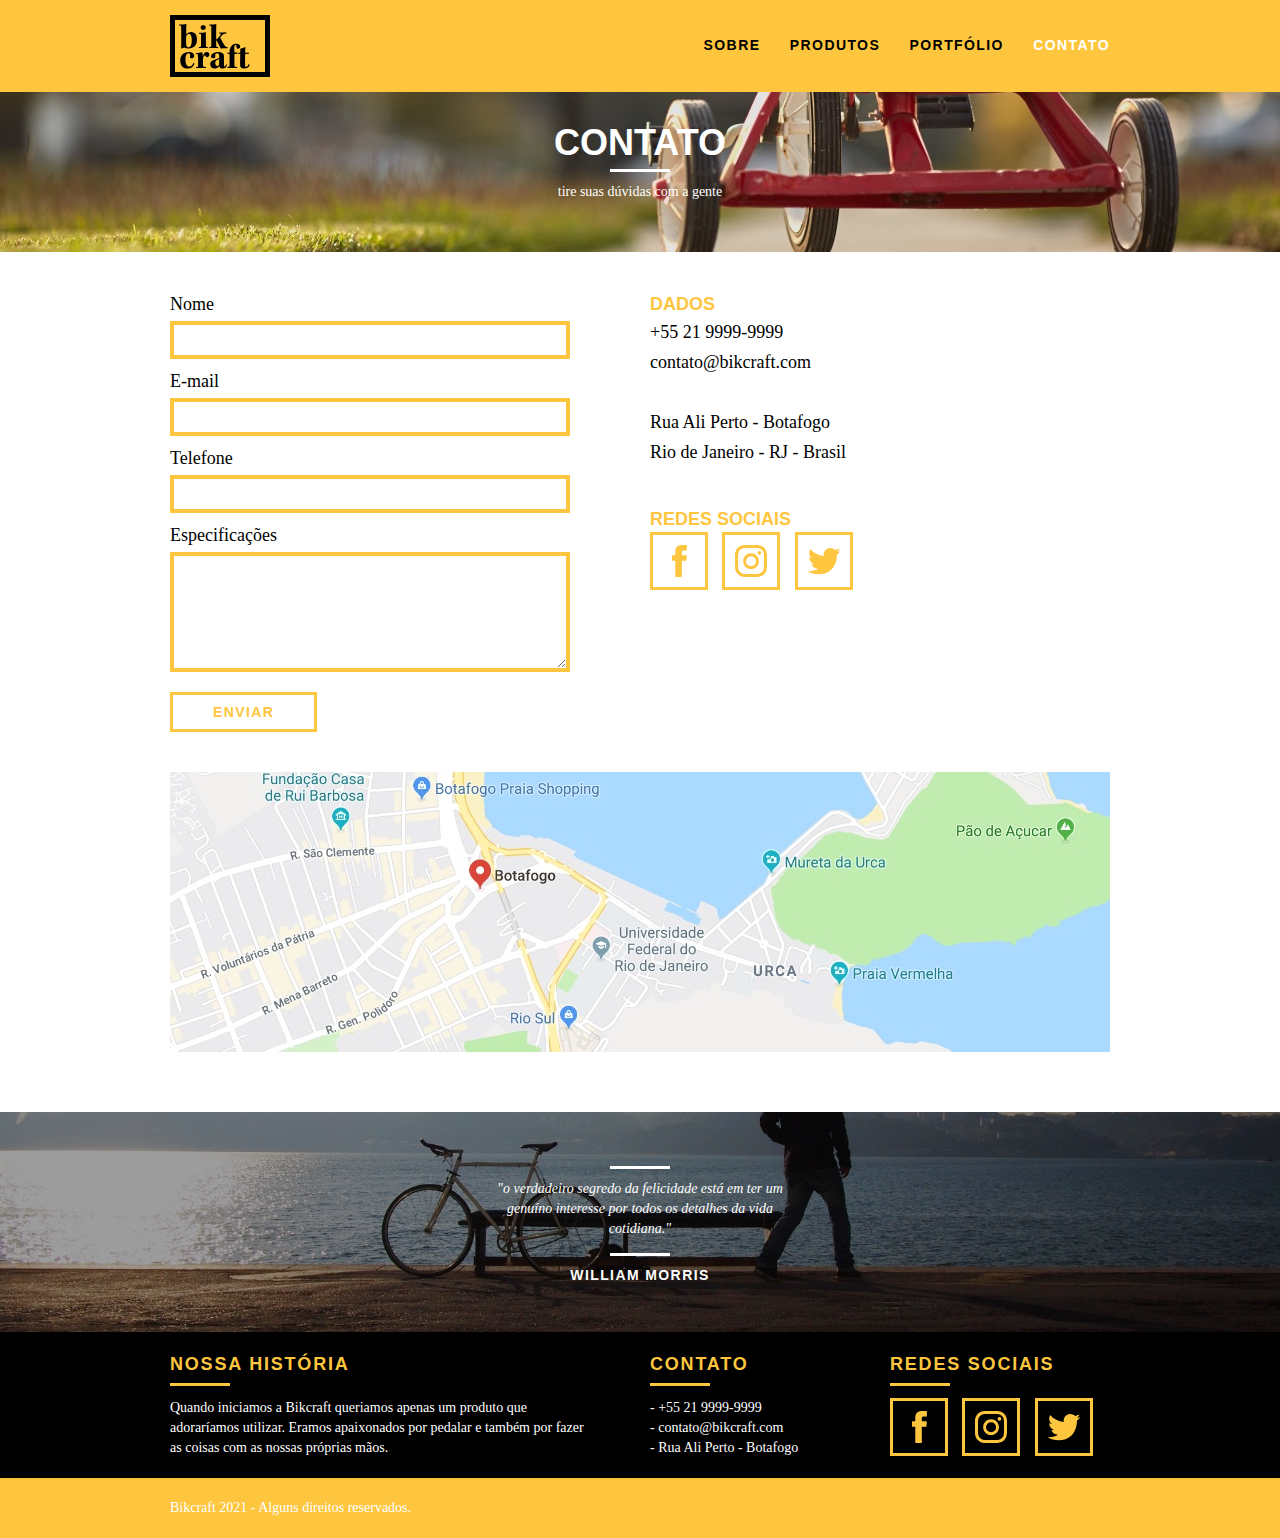
==== contato.html @ 5a8ddb0c "Criação e personalização da página contato" ====
<!DOCTYPE html>
<html lang="pt-br">

<head>
  <meta charset="UTF-8">
  <meta name="viewport" content="width=device-width, initial-scale=1.0">
  <title>Bikcraft - Contato</title>
  <link rel="stylesheet" href="css/normalize.css">
  <link rel="stylesheet" href="css/reset.css">
  <link rel="stylesheet" href="css/grid.css">
  <link rel="stylesheet" href="css/style.css">
  <link rel="stylesheet" href="css/contato.css">
</head>

<body>
  <header class="header">
    <div class="container">
      <a href="index.html" class="grid-4">
        <img src="img/bikcraft.svg" alt="Bikcraft">
      </a>
      <nav class="grid-12 header_menu">
        <ul>
          <li><a href="sobre.html">Sobre</a></li>
          <li><a href="produtos.html">Produtos</a></li>
          <li><a href="portfolio.html">Portfólio</a></li>
          <li><a href="contato.html" class="menu_ativo">Contato</a></li>
        </ul>
      </nav>
    </div>
  </header>

  <section class="introducao-interna interna_contato">
    <div class="container">
      <h1>Contato</h1>
      <p>tire suas dúvidas com a gente </p>
    </div>
  </section>

  <section class="contato container">
    <form class="form_contato grid-8" id="form_contato" action="">
      <label for="nome">Nome</label>
      <input type="text" id="nome">

      <label for="email">E-mail</label>
      <input type="text" id="email">

      <label for="telefone">Telefone</label>
      <input type="text" id="telefone">

      <label for="espec">Especificações</label>
      <textarea id="espec"></textarea>

      <button class="btn" type="submit">Enviar</button>
    </form>

    <div class="contato_dados grid-8">
      <div>
        <h3>Dados</h3>
        <span>+55 21 9999-9999</span>
        <span>contato@bikcraft.com</span>
        <span>Rua Ali Perto - Botafogo </span>
        <span>Rio de Janeiro - RJ - Brasil </span>
      </div>

      <div class="contato_redes">
        <h3>Redes Sociais</h3>
        <ul>
          <li>
            <a href="facebook.com" target="_blank"><img src="img/redes-sociais/facebook.svg" alt="Facebook Bikcraft"></a>
          </li>
          <li>
            <a href="instagram.com" target="_blank"><img src="img/redes-sociais/instagram.svg" alt="Instagram Bikcraft"></a>
          </li>
          <li>
            <a href="twitter.com" target="_blank"><img src="img/redes-sociais/twitter.svg" alt="Twitter Bikcraft"></a>
          </li>
        </ul>
      </div>
    </div>
  </section>

  <section class="mapa container">
    <a href="google.com" class="grid-16"><img src="img/endereco-bikcraft.jpg"></a>
  </section>

  <section class="quebra">
    <blockquote class="quote_externo container">
      <p>"o verdadeiro segredo da felicidade está em ter um genuíno interesse
        por todos os detalhes da vida cotidiana."</p>
      <cite>WILLIAM MORRIS</cite>
    </blockquote>
  </section>

  <footer>
    <div class="footer">
      <div class="container">
        <div class="grid-8 footer_historia">
          <h3>Nossa História</h3>
          <p>Quando iniciamos a Bikcraft queriamos apenas um produto que adoraríamos utilizar. Eramos apaixonados por pedalar e também por fazer as coisas com as nossas próprias mãos. </p>
        </div>

        <div class="grid-4 footer_contato">
          <h3>Contato</h3>
          <ul>
            <li>- +55 21 9999-9999</li>
            <li>- contato@bikcraft.com</li>
            <li>- Rua Ali Perto - Botafogo</li>
          </ul>
        </div>

        <div class="grid-4 footer_redes">
          <h3>Redes Sociais</h3>
          <ul>
            <li>
              <a href="facebook.com" target="_blank"><img src="img/redes-sociais/facebook.svg" alt="Facebook Bikcraft"></a>
            </li>
            <li>
              <a href="instagram.com" target="_blank"><img src="img/redes-sociais/instagram.svg" alt="Instagram Bikcraft"></a>
            </li>
            <li>
              <a href="twitter.com" target="_blank"><img src="img/redes-sociais/twitter.svg" alt="Twitter Bikcraft"></a>
            </li>
          </ul>
        </div>
      </div>

      <div class="copy">
        <div class="container">
          <p class="grid-16">Bikcraft 2021 - Alguns direitos reservados.</p>
        </div>
      </div>
    </div>
  </footer>
</body>

</html>
---- css/grid.css ----
*, *:before, *:after {
  -webkit-box-sizing: border-box; 
  -moz-box-sizing: border-box; 
  box-sizing: border-box;
}

.container {
	width: 960px;
	margin: 0 auto;
	padding: 0px;
	position: relative;
}

.container:after, .container:before {
	content: " ";
	display: table;
}

.container:after {
	clear: both;
}

.grid-1, .grid-2, .grid-3, .grid-4, .grid-5, .grid-6, .grid-7, .grid-8, .grid-9, .grid-10, .grid-11, .grid-12, .grid-13, .grid-14, .grid-15, .grid-16, .grid-1-3 {
	float: left;
	margin-left: 10px;
	margin-right: 10px;
}

.grid-1 	{width: 40px;}
.grid-2 	{width: 100px;}
.grid-3 	{width: 160px;}
.grid-4 	{width: 220px;}
.grid-5 	{width: 280px;}
.grid-6 	{width: 340px;}
.grid-7 	{width: 400px;}
.grid-8 	{width: 460px;}
.grid-9 	{width: 520px;}
.grid-10 	{width: 580px;}
.grid-11 	{width: 640px;}
.grid-12 	{width: 700px;}
.grid-13 	{width: 760px;}
.grid-14 	{width: 820px;}
.grid-15 	{width: 880px;}
.grid-16 	{width: 940px;}
.grid-1-3	{width: 300px;}
---- css/style.css ----
/* Estilos Gerais */
body {
  font-family: Arial, Helvetica, sans-serif;
  height: 800px;
}

p {
  font-family: Georgia, "Times New Roman", Times, serif;
  font-size: 14px;
  line-height: 20px;
}

img {
  display: block;
}

.btn {
  border: 3px solid #fec63e;
  padding: 10px 30px;
  color: #fec63e;
  font-size: 14px;
  text-transform: uppercase;
  letter-spacing: 0.1em;
  font-weight: bold;
  line-height: 20px;
}

.btn:hover {
  color: #fff;
  border-color: #fff;
}

.btn.btn-preto:hover {
  color: #000;
  border-color: #000;
}

.subtitulo {
  font-weight: bold;
  font-size: 24px;
  line-height: 30px;
  letter-spacing: 0.1em;
  color: #000;
  text-transform: uppercase;
  text-align: center;
  margin-bottom: 40px;
}

.subtitulo::after {
  content: "";
  display: block;
  width: 60px;
  height: 3px;
  background: #000;
  margin: 8px auto;
}

/* Formulario Produtos e Contato */

.form {
  padding-right: 60px;
}

.form label {
  display: block;
  color: #fff;
  font-family: Georgia, "Times New Roman", Times, serif;
  font-size: 18px;
  line-height: 25px;
  margin-bottom: 4px;
}

.form input,
.form textarea {
  display: block;
  width: 100%;
  border: 4px solid #fec63e;
  background: none;
  color: #fff;
  font-size: 14px;
  font-family: Georgia, "Times New Roman", Times, serif;
  padding: 7px 10px;
  margin-bottom: 10px;
  outline: none;
}

.form textarea {
  height: 120px;
  margin-bottom: 20px;
}

.form button {
  background: none;
  padding: 7px 40px;
}

/* Orçamento dados - Produtos e Contato */

.orcamento_dados h3 {
  font-size: 18px;
  text-transform: uppercase;
  color: #fec63e;
  font-weight: bold;
  line-height: 25px;
}

.orcamento_dados span {
  display: block;
  font-size: 18px;
  line-height: 30px;
  font-family: Georgia, "Times New Roman", Times, serif;
}

.orcamento_dados div {
  margin-bottom: 40px;
}

/* Header */
.header {
  position: fixed;
  top: 0;
  width: 100%;
  background: #fec63e;
  padding: 15px 0;
  z-index: 10;
}

.header_menu {
  text-align: right;
}

.header_menu ul li {
  display: inline-block;
  margin-left: 25px;
  margin-top: 20px;
}

.header_menu ul li a {
  color: #000;
  font-weight: bold;
  text-transform: uppercase;
  letter-spacing: 0.1em;
  font-size: 14px;
  line-height: 20px;
  padding: 10px 0;
}

.header_menu ul li a:hover {
  color: #fff;
}

.header_menu ul li a.menu_ativo {
  color: #fff;
}

/* Introdução */

.introducao {
  width: 100%;
  height: 380px;
  background: url("../img/bg.jpg") no-repeat center;
  background-size: cover;
  margin-top: 92px;
  text-align: center;
  padding-top: 80px;
}

.introducao h1 {
  color: #fff;
  font-weight: bold;
  text-transform: uppercase;
  font-size: 48px;
}

.quote_externo {
  max-width: 320px;
  margin: 0 auto;
  color: #fff;
  margin-bottom: 40px;
}

.quote_externo p {
  font-style: italic;
}

.quote_externo p::before,
.quote_externo p::after {
  content: "";
  display: block;
  width: 60px;
  height: 3px;
  background: #fff;
  margin: 14px auto 10px auto;
}

.quote_externo cite {
  font-style: normal;
  font-weight: bold;
  font-size: 14px;
  letter-spacing: 0.1em;
}

/* Introdução interna*/
.introducao-interna {
  width: 100%;
  height: 160px;
  margin-top: 92px;
  color: #fff;
  text-align: center;
  padding-top: 30px;
}

.introducao-interna h1 {
  font-weight: bold;
  text-transform: uppercase;
  font-size: 36px;
}

.introducao-interna h1::after {
  content: "";
  display: block;
  width: 60px;
  height: 3px;
  background: #fff;
  margin: 6px auto 10px auto;
}

.subtitulo-interno {
  font-weight: bold;
  text-transform: uppercase;
  font-size: 24px;
  line-height: 30px;
  letter-spacing: 0.1em;
  color: #000;
  margin-bottom: 20px;
}

.subtitulo-interno::after {
  content: "";
  display: block;
  width: 60px;
  height: 3px;
  background: #000;
  margin: 8px 0;
}

/* Produtos */

.produtos {
  padding: 60px 0;
}

.produtos_lista li {
  background: #fec63e;
  text-align: center;
}

.produtos_lista li h3,
.qualidade li h3 {
  font-weight: bold;
  font-size: 18px;
  line-height: 25px;
  text-transform: uppercase;
  letter-spacing: 0.1em;
  margin-top: 20px;
}

.produtos_lista li h3::after,
.qualidade li h3::after {
  content: "";
  display: block;
  width: 60px;
  height: 3px;
  background: #000;
  margin: 2px auto;
}

.produtos_lista li p {
  padding: 10px 20px 20px 20px;
}

.produtos_icone {
  background: #000;
  padding: 20px;
}

.call {
  text-align: center;
  padding-top: 40px;
  clear: both;
}

.call p {
  margin-bottom: 20px;
}

/*Portfolio*/

.portfolio {
  width: 100%;
  background: #000000;
  padding: 40px 0;
}

.portfolio .subtitulo {
  color: #fec63e;
}

.portfolio .subtitulo::after {
  background: #fec63e;
}

.portfolio .call p {
  color: #fff;
}

.portfolio_lista li:last-child {
  margin-top: 20px;
}

/* Sobre */

.qualidade {
  padding: 60px 0;
}

.qualidade::after {
  content: "";
  width: 634px;
  height: 83px;
  display: block;
  background: url("../img/linhas.svg") no-repeat center;
  position: absolute;
  top: 209px;
  right: 162px;
  z-index: -1;
}

.qualidade img {
  margin: 0 auto;
}

.qualidade_lista {
  padding-top: 20px;
  overflow: auto; /* clear-fix para limpar a flutuação*/
}
.qualidade_lista li {
  text-align: center;
  padding: 0 40px;
}

.qualidade_lista li h3::after {
  margin: 6px auto;
}

/* Quebra */
.quebra {
  width: 100%;
  height: 220px;
  background: url(../img/bg-footer.jpg) no-repeat center;
  background-size: cover;
  text-align: center;
  padding-top: 40px;
}

.quebra .quote-externo {
  max-width: 400px;
}

/* Footer */

.footer {
  width: 100%;
  background: #000;
  color: #fff;
  padding: 20px 0;
}

.footer h3 {
  font-size: 18px;
  line-height: 25px;
  color: #fec63e;
  text-transform: uppercase;
  letter-spacing: 0.1em;
  font-weight: bold;
}

.footer h3::after {
  content: "";
  display: block;
  width: 60px;
  height: 3px;
  background: #fec63e;
  margin: 6px 0 12px 0;
}

.footer_historia {
  padding-right: 40px;
  padding-bottom: 20px;
}
.footer_contato ul li {
  font-size: 14px;
  line-height: 20px;
  font-family: Georgia, "Times New Roman", Times, serif;
}
.footer_redes ul li {
  display: inline-block;
  margin-right: 10px;
}

.footer_redes ul li a {
  display: block;
  border: 3px solid #fec63e;
  padding: 10px;
}

.footer_redes ul li a:hover {
  border-color: #fff;
}

/* copyright */

.copy {
  width: 100%;
  background: #fec63e;
  padding: 20px 0;
  margin-bottom: -20px;
}
---- css/contato.css ----
.interna_contato {
  background: url(../img/bg-contato.jpg) no-repeat center;
  background-size: cover;
}

.contato {
  padding: 40px 0;
}
/* Formulario Contato */

.form_contato {
  padding-right: 60px;
}

.form_contato label {
  display: block;
  color: #000;
  font-family: Georgia, "Times New Roman", Times, serif;
  font-size: 18px;
  line-height: 25px;
  margin-bottom: 4px;
}

.form_contato input,
.form_contato textarea {
  display: block;
  width: 100%;
  border: 4px solid #fec63e;
  background: none;
  color: #000;
  font-size: 14px;
  font-family: Georgia, "Times New Roman", Times, serif;
  padding: 7px 10px;
  margin-bottom: 10px;
  outline: none;
}

.form_contato textarea {
  height: 120px;
  margin-bottom: 20px;
}

.form_contato button {
  background: none;
  padding: 7px 40px;
}

.form_contato button:hover {
  border-color: #000;
  color: #000;
}

/* Dados Contato */

.contato_dados {
  color: #000;
}

.contato_dados h3 {
  font-size: 18px;
  text-transform: uppercase;
  color: #fec63e;
  font-weight: bold;
  line-height: 25px;
}

.contato_dados span {
  display: block;
  font-size: 18px;
  line-height: 30px;
  font-family: Georgia, "Times New Roman", Times, serif;
}

.contato_dados span:nth-child(4) {
  margin-top: 30px;
}

.contato_dados div {
  margin-bottom: 40px;
}

/* Redes sociais contato */

.contato_redes ul li {
  display: inline-block;
  margin-right: 10px;
}

.contato_redes ul li a {
  display: block;
  border: 3px solid #fec63e;
  padding: 10px;
}

.contato_redes ul li a:hover {
  border-color: #000;
}

/* Mapa / Endereço */

.mapa {
  padding-bottom: 60px;
}
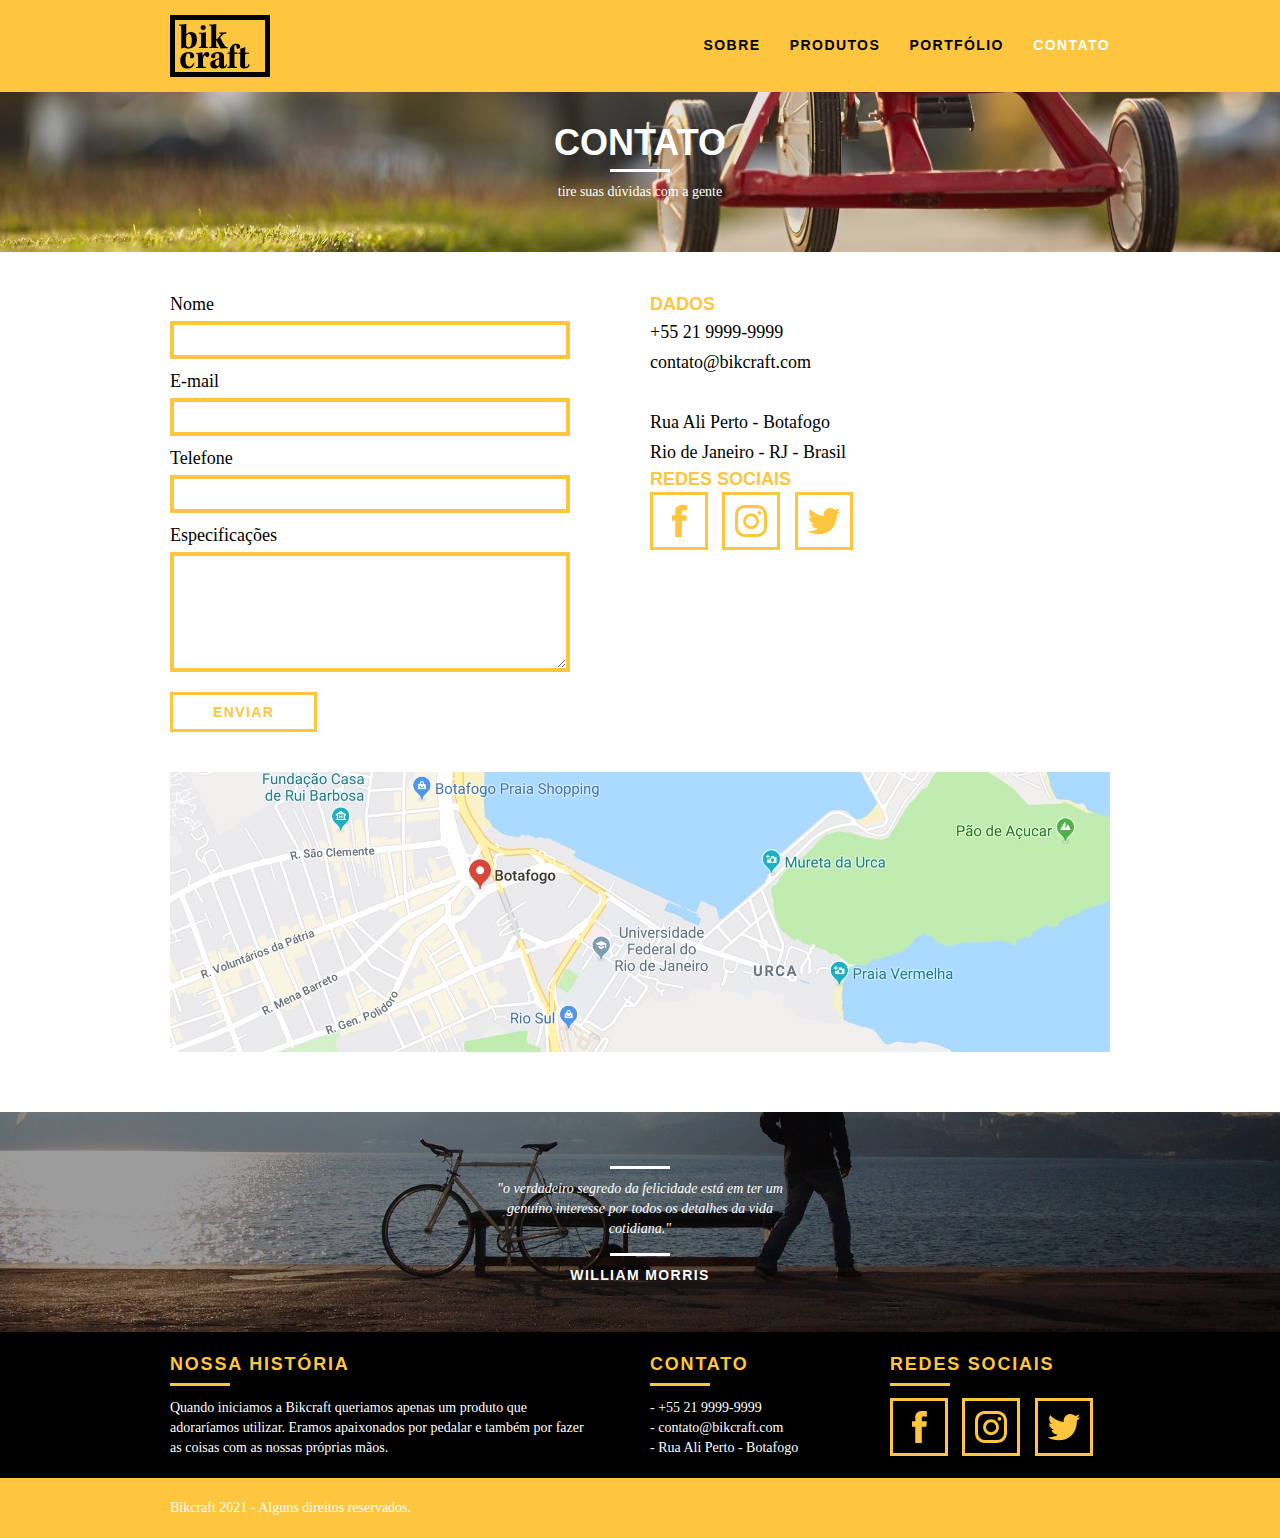
==== commit 864f4610: "Modificação na página contato" ====
--- a/contato.html
+++ b/contato.html
@@ -54,28 +54,24 @@
     </form>
 
     <div class="contato_dados grid-8">
-      <div>
-        <h3>Dados</h3>
-        <span>+55 21 9999-9999</span>
-        <span>contato@bikcraft.com</span>
-        <span>Rua Ali Perto - Botafogo </span>
-        <span>Rio de Janeiro - RJ - Brasil </span>
-      </div>
+      <h3>Dados</h3>
+      <span>+55 21 9999-9999</span>
+      <span>contato@bikcraft.com</span>
+      <span>Rua Ali Perto - Botafogo </span>
+      <span>Rio de Janeiro - RJ - Brasil </span>
 
-      <div class="contato_redes">
-        <h3>Redes Sociais</h3>
-        <ul>
-          <li>
-            <a href="facebook.com" target="_blank"><img src="img/redes-sociais/facebook.svg" alt="Facebook Bikcraft"></a>
-          </li>
-          <li>
-            <a href="instagram.com" target="_blank"><img src="img/redes-sociais/instagram.svg" alt="Instagram Bikcraft"></a>
-          </li>
-          <li>
-            <a href="twitter.com" target="_blank"><img src="img/redes-sociais/twitter.svg" alt="Twitter Bikcraft"></a>
-          </li>
-        </ul>
-      </div>
+      <h3>Redes Sociais</h3>
+      <ul>
+        <li>
+          <a href="facebook.com" target="_blank"><img src="img/redes-sociais/facebook.svg" alt="Facebook Bikcraft"></a>
+        </li>
+        <li>
+          <a href="instagram.com" target="_blank"><img src="img/redes-sociais/instagram.svg" alt="Instagram Bikcraft"></a>
+        </li>
+        <li>
+          <a href="twitter.com" target="_blank"><img src="img/redes-sociais/twitter.svg" alt="Twitter Bikcraft"></a>
+        </li>
+      </ul>
     </div>
   </section>
 
--- a/css/contato.css
+++ b/css/contato.css
@@ -81,18 +81,18 @@
 
 /* Redes sociais contato */
 
-.contato_redes ul li {
+.contato_dados ul li {
   display: inline-block;
   margin-right: 10px;
 }
 
-.contato_redes ul li a {
+.contato_dados ul li a {
   display: block;
   border: 3px solid #fec63e;
   padding: 10px;
 }
 
-.contato_redes ul li a:hover {
+.contato_dados ul li a:hover {
   border-color: #000;
 }
 
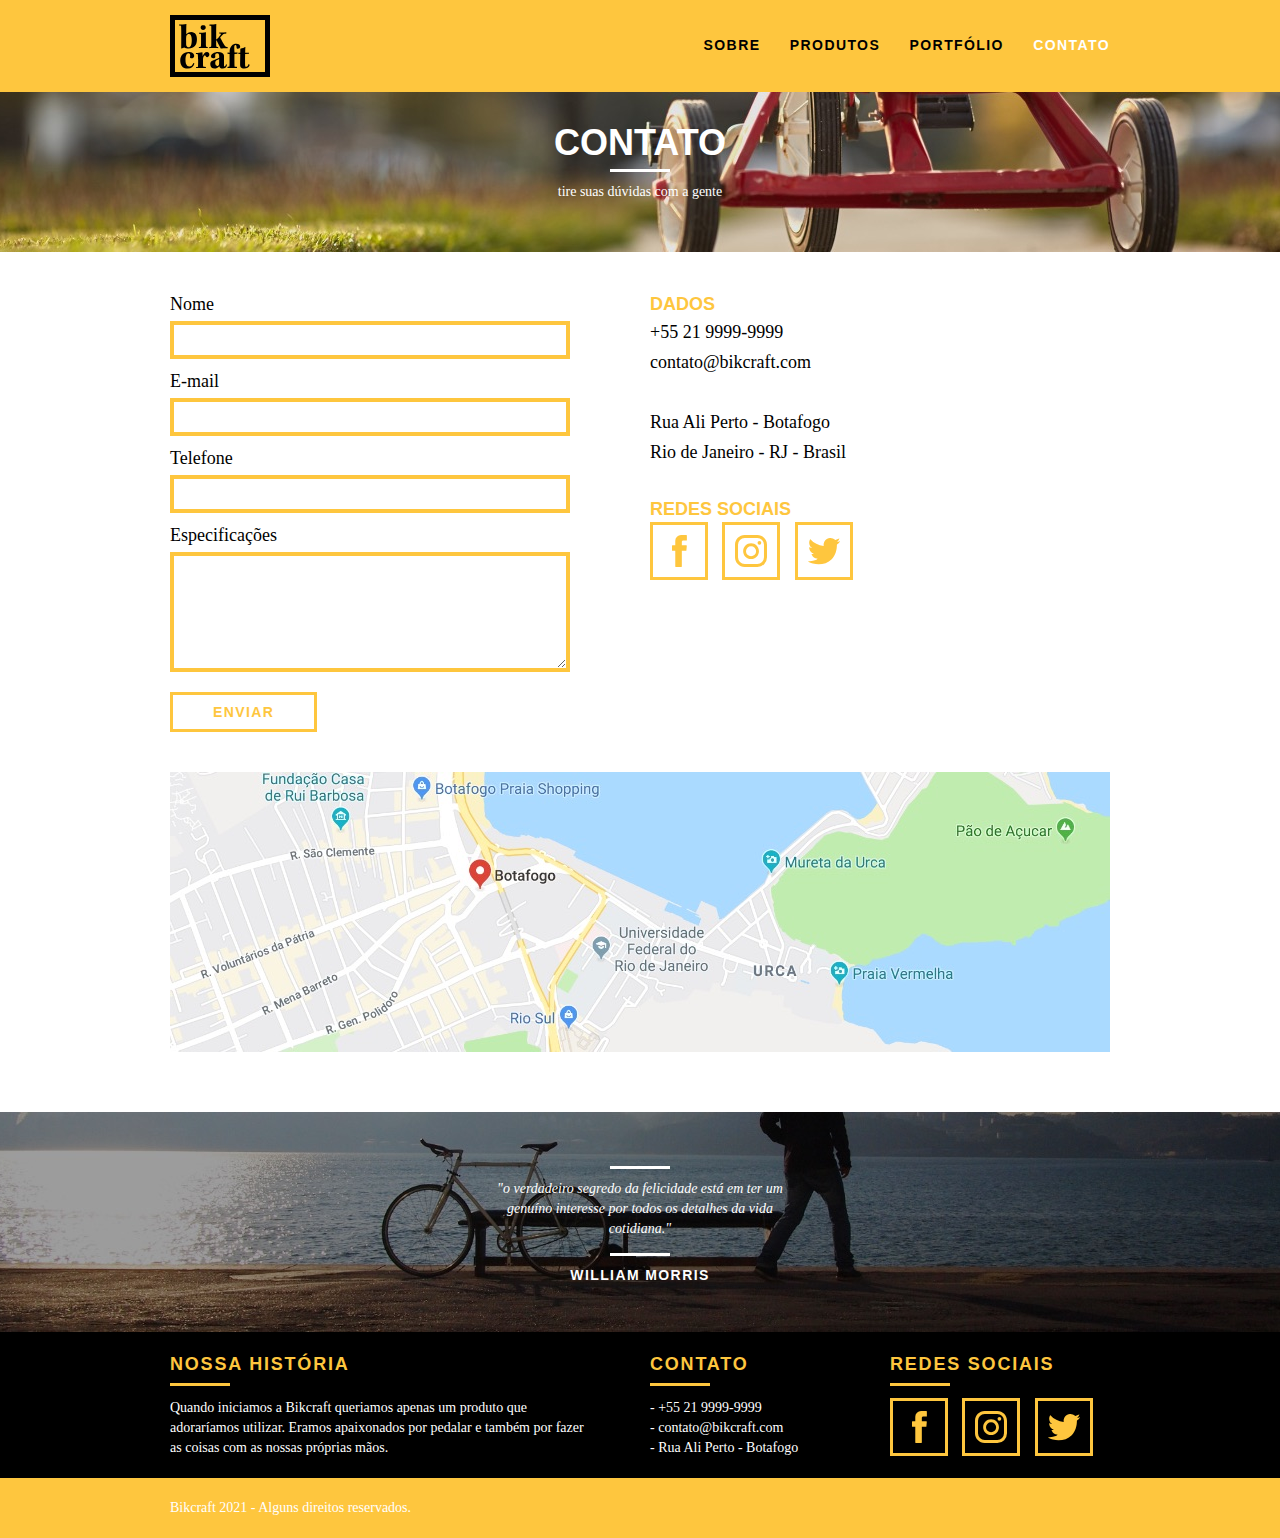
==== commit bf70430f: "pequenos ajustes na página contato" ====
--- a/contato.html
+++ b/contato.html
@@ -50,7 +50,7 @@
       <label for="espec">Especificações</label>
       <textarea id="espec"></textarea>
 
-      <button class="btn" type="submit">Enviar</button>
+      <button class="btn btn-preto" type="submit">Enviar</button>
     </form>
 
     <div class="contato_dados grid-8">
@@ -76,7 +76,7 @@
   </section>
 
   <section class="mapa container">
-    <a href="google.com" class="grid-16"><img src="img/endereco-bikcraft.jpg"></a>
+    <a href="google.com" target="_blank" class="grid-16"><img src="img/endereco-bikcraft.jpg"></a>
   </section>
 
   <section class="quebra">
--- a/css/contato.css
+++ b/css/contato.css
@@ -45,11 +45,6 @@
   padding: 7px 40px;
 }
 
-.form_contato button:hover {
-  border-color: #000;
-  color: #000;
-}
-
 /* Dados Contato */
 
 .contato_dados {
@@ -71,8 +66,8 @@
   font-family: Georgia, "Times New Roman", Times, serif;
 }
 
-.contato_dados span:nth-child(4) {
-  margin-top: 30px;
+.contato_dados span:nth-of-type(even) {
+  margin-bottom: 30px;
 }
 
 .contato_dados div {
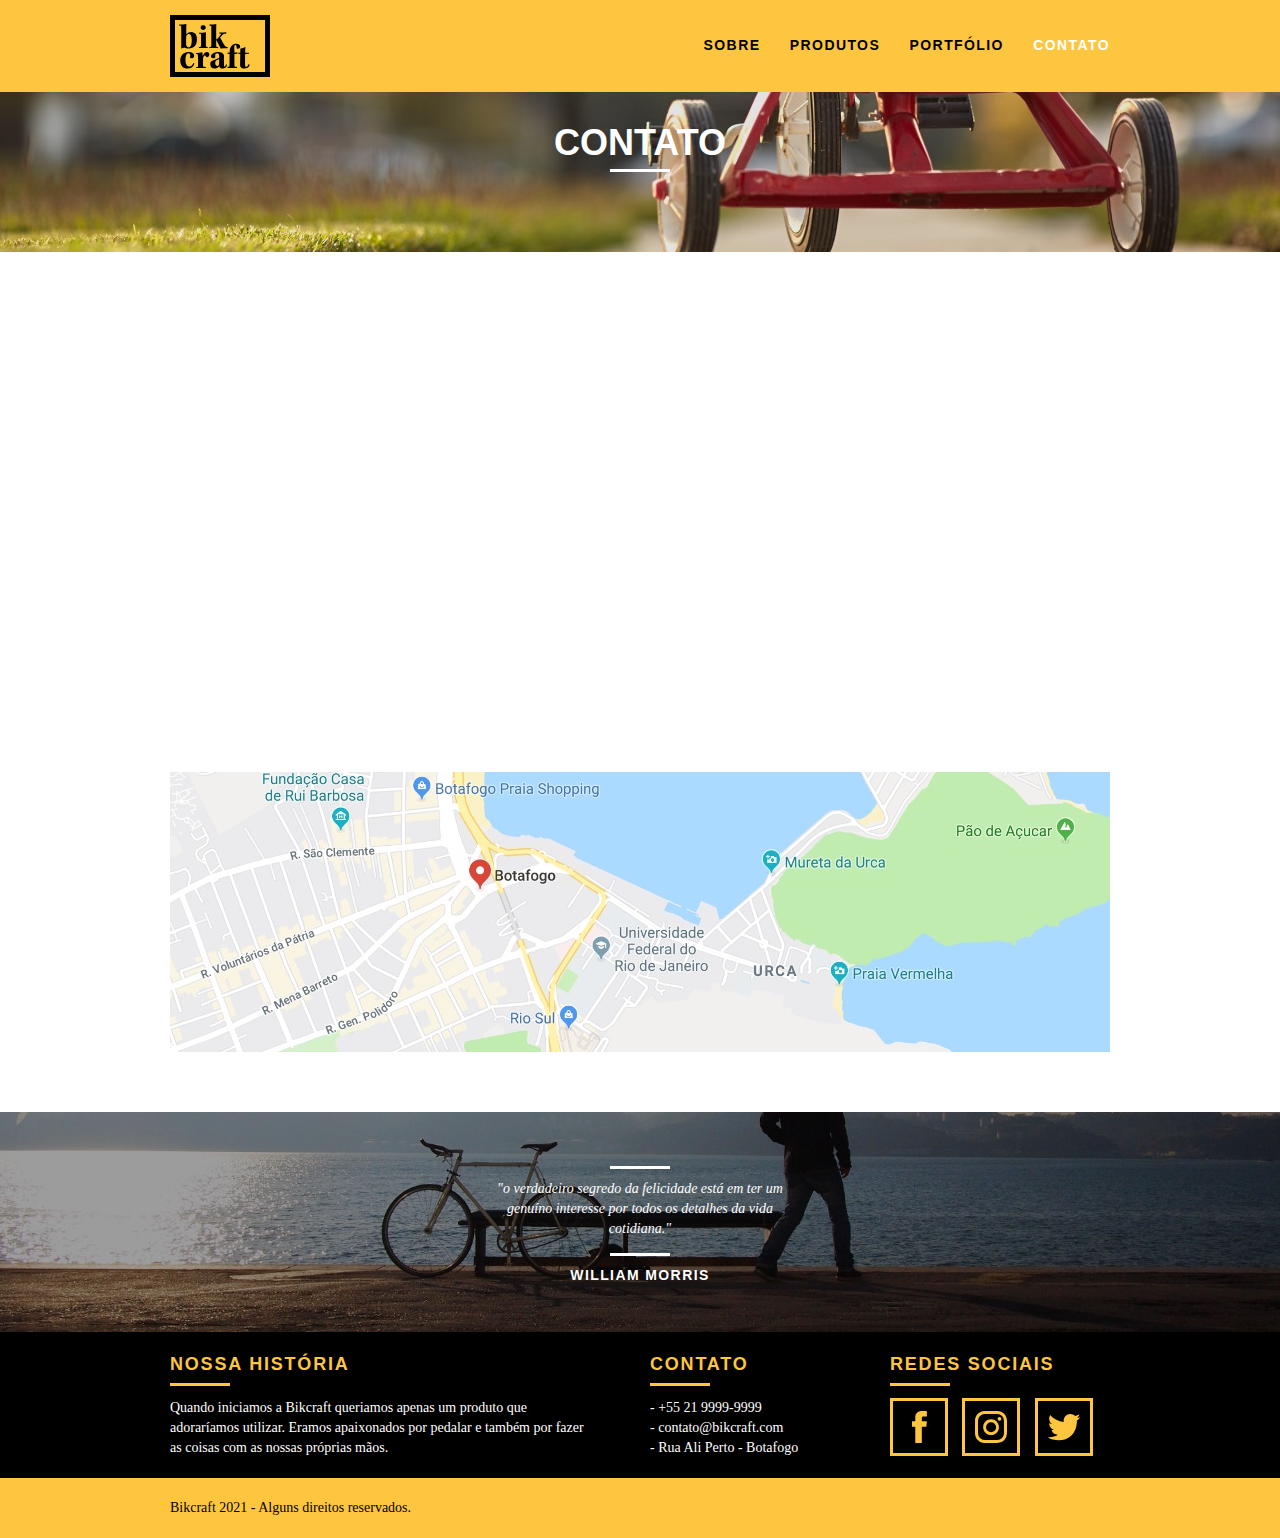
==== commit bb9977c4: "Adicionando slide e animação nas páginas" ====
--- a/contato.html
+++ b/contato.html
@@ -10,6 +10,8 @@
   <link rel="stylesheet" href="css/grid.css">
   <link rel="stylesheet" href="css/style.css">
   <link rel="stylesheet" href="css/contato.css">
+  <link rel="stylesheet" href="css/responsivo.css">
+  <script>document.documentElement.classList.add("js")</script>
 </head>
 
 <body>
@@ -31,12 +33,12 @@
 
   <section class="introducao-interna interna_contato">
     <div class="container">
-      <h1>Contato</h1>
-      <p>tire suas dúvidas com a gente </p>
+      <h1 data-anime="400" class="fadeInDown">Contato</h1>
+      <p data-anime="800" class="fadeInDown">tire suas dúvidas com a gente </p>
     </div>
   </section>
 
-  <section class="contato container">
+  <section class="contato container fadeInDown" data-anime="1200">
     <form class="form_contato grid-8" id="form_contato" action="">
       <label for="nome">Nome</label>
       <input type="text" id="nome">
@@ -127,6 +129,9 @@
       </div>
     </div>
   </footer>
+  <script src="./js/simple-anime.js"></script>
+  <script src="./js/simple-slide.js"></script>
+  <script src="./js/script.js"></script>
 </body>
 
 </html>--- a/css/grid.css
+++ b/css/grid.css
@@ -1,45 +1,184 @@
-*, *:before, *:after {
-  -webkit-box-sizing: border-box; 
-  -moz-box-sizing: border-box; 
+*,
+*:before,
+*:after {
+  -webkit-box-sizing: border-box;
+  -moz-box-sizing: border-box;
   box-sizing: border-box;
 }
 
 .container {
-	width: 960px;
-	margin: 0 auto;
-	padding: 0px;
-	position: relative;
+  width: 960px;
+  margin: 0 auto;
+  padding: 0px;
+  position: relative;
 }
 
-.container:after, .container:before {
-	content: " ";
-	display: table;
+.container:after,
+.container:before {
+  content: " ";
+  display: table;
 }
 
 .container:after {
-	clear: both;
+  clear: both;
 }
 
-.grid-1, .grid-2, .grid-3, .grid-4, .grid-5, .grid-6, .grid-7, .grid-8, .grid-9, .grid-10, .grid-11, .grid-12, .grid-13, .grid-14, .grid-15, .grid-16, .grid-1-3 {
-	float: left;
-	margin-left: 10px;
-	margin-right: 10px;
+.grid-1,
+.grid-2,
+.grid-3,
+.grid-4,
+.grid-5,
+.grid-6,
+.grid-7,
+.grid-8,
+.grid-9,
+.grid-10,
+.grid-11,
+.grid-12,
+.grid-13,
+.grid-14,
+.grid-15,
+.grid-16,
+.grid-1-3 {
+  float: left;
+  margin-left: 10px;
+  margin-right: 10px;
 }
 
-.grid-1 	{width: 40px;}
-.grid-2 	{width: 100px;}
-.grid-3 	{width: 160px;}
-.grid-4 	{width: 220px;}
-.grid-5 	{width: 280px;}
-.grid-6 	{width: 340px;}
-.grid-7 	{width: 400px;}
-.grid-8 	{width: 460px;}
-.grid-9 	{width: 520px;}
-.grid-10 	{width: 580px;}
-.grid-11 	{width: 640px;}
-.grid-12 	{width: 700px;}
-.grid-13 	{width: 760px;}
-.grid-14 	{width: 820px;}
-.grid-15 	{width: 880px;}
-.grid-16 	{width: 940px;}
-.grid-1-3	{width: 300px;}+.grid-1 {
+  width: 40px;
+}
+.grid-2 {
+  width: 100px;
+}
+.grid-3 {
+  width: 160px;
+}
+.grid-4 {
+  width: 220px;
+}
+.grid-5 {
+  width: 280px;
+}
+.grid-6 {
+  width: 340px;
+}
+.grid-7 {
+  width: 400px;
+}
+.grid-8 {
+  width: 460px;
+}
+.grid-9 {
+  width: 520px;
+}
+.grid-10 {
+  width: 580px;
+}
+.grid-11 {
+  width: 640px;
+}
+.grid-12 {
+  width: 700px;
+}
+.grid-13 {
+  width: 760px;
+}
+.grid-14 {
+  width: 820px;
+}
+.grid-15 {
+  width: 880px;
+}
+.grid-16 {
+  width: 940px;
+}
+.grid-1-3 {
+  width: 300px;
+}
+
+@media only screen and (min-width: 788px) and (max-width: 979px) {
+  .container {
+    width: 768px;
+  }
+
+  .grid-1 {
+    width: 28px;
+  }
+  .grid-2 {
+    width: 76px;
+  }
+  .grid-3 {
+    width: 124px;
+  }
+  .grid-4 {
+    width: 172px;
+  }
+  .grid-5 {
+    width: 220px;
+  }
+  .grid-6 {
+    width: 268px;
+  }
+  .grid-7 {
+    width: 316px;
+  }
+  .grid-8 {
+    width: 364px;
+  }
+  .grid-9 {
+    width: 412px;
+  }
+  .grid-10 {
+    width: 460px;
+  }
+  .grid-11 {
+    width: 508px;
+  }
+  .grid-12 {
+    width: 556px;
+  }
+  .grid-13 {
+    width: 604px;
+  }
+  .grid-14 {
+    width: 652px;
+  }
+  .grid-15 {
+    width: 700px;
+  }
+  .grid-16 {
+    width: 748px;
+  }
+  .grid-1-3 {
+    width: 236px;
+  }
+}
+
+@media only screen and (max-width: 787px) {
+  .container {
+    width: 300px;
+  }
+
+  .grid-1,
+  .grid-2,
+  .grid-3,
+  .grid-4,
+  .grid-5,
+  .grid-6,
+  .grid-7,
+  .grid-8,
+  .grid-9,
+  .grid-10,
+  .grid-11,
+  .grid-12,
+  .grid-13,
+  .grid-14,
+  .grid-15,
+  .grid-16,
+  .grid-1-3 {
+    width: 300px;
+    margin: 0 0 20px 0;
+    float: none;
+  }
+}
--- a/css/style.css
+++ b/css/style.css
@@ -12,6 +12,7 @@
 
 img {
   display: block;
+  max-width: 100%;
 }
 
 .btn {
@@ -55,66 +56,6 @@
   margin: 8px auto;
 }
 
-/* Formulario Produtos e Contato */
-
-.form {
-  padding-right: 60px;
-}
-
-.form label {
-  display: block;
-  color: #fff;
-  font-family: Georgia, "Times New Roman", Times, serif;
-  font-size: 18px;
-  line-height: 25px;
-  margin-bottom: 4px;
-}
-
-.form input,
-.form textarea {
-  display: block;
-  width: 100%;
-  border: 4px solid #fec63e;
-  background: none;
-  color: #fff;
-  font-size: 14px;
-  font-family: Georgia, "Times New Roman", Times, serif;
-  padding: 7px 10px;
-  margin-bottom: 10px;
-  outline: none;
-}
-
-.form textarea {
-  height: 120px;
-  margin-bottom: 20px;
-}
-
-.form button {
-  background: none;
-  padding: 7px 40px;
-}
-
-/* Orçamento dados - Produtos e Contato */
-
-.orcamento_dados h3 {
-  font-size: 18px;
-  text-transform: uppercase;
-  color: #fec63e;
-  font-weight: bold;
-  line-height: 25px;
-}
-
-.orcamento_dados span {
-  display: block;
-  font-size: 18px;
-  line-height: 30px;
-  font-family: Georgia, "Times New Roman", Times, serif;
-}
-
-.orcamento_dados div {
-  margin-bottom: 40px;
-}
-
 /* Header */
 .header {
   position: fixed;
@@ -253,6 +194,10 @@
 .produtos_lista li {
   background: #fec63e;
   text-align: center;
+}
+
+.produtos_lista li img {
+  margin: 0 auto;
 }
 
 .produtos_lista li h3,
@@ -423,6 +368,60 @@
 .copy {
   width: 100%;
   background: #fec63e;
+  color: #000;
   padding: 20px 0;
   margin-bottom: -20px;
 }
+/* JavaScript */
+
+.js [data-slide] {
+  position: relative;
+}
+.js [data-slide] > * {
+  position: absolute;
+  top: 0px;
+  opacity: 0;
+}
+.js [data-slide] > .active {
+  position: relative;
+  opacity: 1;
+  transition: opacity 500ms;
+  z-index: 1;
+}
+
+.js [data-slide-nav] {
+  display: block;
+  text-align: center;
+  margin-top: 20px;
+}
+
+.js [data-slide-nav] > button {
+  display: inline-block;
+  width: 12px;
+  height: 12px;
+  margin: 4px;
+  border: none;
+  padding: 0;
+  border-radius: 6px;
+  text-indent: -99px;
+  overflow: hidden;
+  background-color: #1d1d1d;
+}
+
+.js [data-slide-nav] > button.active {
+  background-color: #fec63e;
+}
+
+.js [data-anime] {
+  opacity: 0;
+}
+
+.js .fadeInDown {
+  transform: translate3d(0, -20px, 0);
+}
+
+.js .anime {
+  opacity: 1;
+  transform: none;
+  transition: opacity 800ms, transform 800ms;
+}
--- a/css/responsivo.css
+++ b/css/responsivo.css
@@ -0,0 +1,156 @@
+/* Estilo para Tablets */
+@media only screen and (min-width: 788px) and (max-width: 979px) {
+  /* Qualidade home */
+  .qualidade::after {
+    right: 66px;
+  }
+
+  .qualidade_lista li {
+    padding: 0 10px;
+  }
+  /* Footer */
+  .footer_redes ul li a {
+    padding: 6px;
+  }
+  .footer_redes ul li a img {
+    width: 26px;
+    height: 26px;
+  }
+
+  /* Produtos */
+
+  .produto_item h2 {
+    top: -150px;
+    margin-bottom: -56px;
+  }
+
+  .produto_icone {
+    padding: 41px 0;
+  }
+
+  .produto_info p {
+    font-size: 14px;
+    line-height: 20px;
+    height: 122px;
+    padding: 20px 30px;
+  }
+
+  .produto_info ul li {
+    width: 181px;
+    height: 49px;
+  }
+} /* Final do estilo para Tablets*/
+
+/* Estilo para Smartphone */
+@media only screen and (max-width: 787px) {
+  /* Header */
+  .header {
+    position: relative;
+    padding-bottom: 0;
+  }
+
+  .header img {
+    margin: 0 auto 10px auto;
+  }
+
+  .header_menu {
+    text-align: center;
+  }
+
+  .header_menu ul li {
+    margin: 5px;
+  }
+
+  .header_menu ul li a {
+    border: 4px solid #000;
+    width: 136px;
+    display: block;
+    float: left;
+  }
+  .header_menu ul li a:hover {
+    border-color: #fff;
+  }
+
+  .header_menu ul li a.menu_ativo {
+    border-color: #fff;
+  }
+
+  /* Introducao */
+  .introducao {
+    margin-top: 0;
+    padding-top: 40px;
+    background: url(../img/bg-mobile.jpg) no-repeat center;
+    background-size: cover;
+  }
+
+  .introducao h1 {
+    font-size: 36px;
+  }
+
+  /* Introdução interna*/
+  .introducao-interna {
+    margin-top: 0px;
+  }
+
+  /* Call */
+  .call {
+    padding-top: 10px;
+  }
+
+  /* Qualidade - Home */
+  .qualidade::after {
+    display: none;
+  }
+
+  /* Sobre */
+  .missao_sobre p {
+    font-size: 14px;
+    line-height: 20px;
+    padding-right: 0px;
+  }
+
+  .missao_sobre ul li {
+    font-size: 14px;
+    line-height: 25px;
+  }
+
+  /* Produtos */
+
+  .produto_item h2 {
+    top: -100px;
+    margin-bottom: -68px;
+  }
+
+  .produto_icone {
+    padding: 41px 0;
+  }
+
+  .produto_info p {
+    font-size: 14px;
+    line-height: 20px;
+    height: auto;
+    padding: 20px 30px;
+  }
+
+  .produto_info ul li {
+    width: 149px;
+    height: 49px;
+    font-size: 14px;
+    line-height: 20px;
+    padding-top: 14px;
+  }
+
+  .form {
+    padding-right: 0;
+  }
+
+  .orcamento_dados ul {
+    padding-right: 0;
+  }
+
+  /* Contato */
+  .form_contato {
+    padding-right: 0;
+    margin-bottom: 40px;
+  }
+} /* Final do estilo para Smartphone*/
